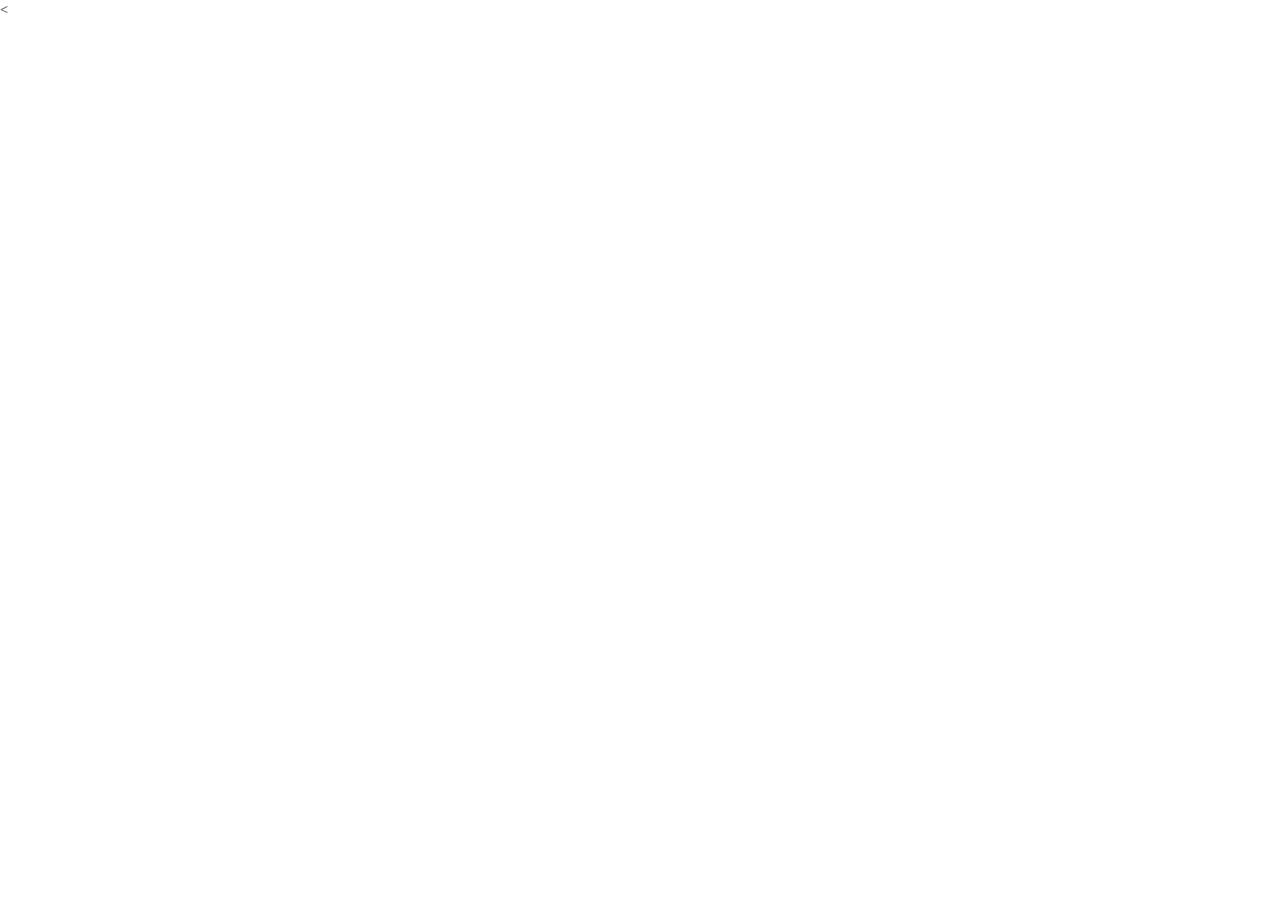
==== index.html @ 33d3eabc "add the initial files and folders" ====
<!DOCTYPE html>
<<html lang="en" ng-app="beats">
  <head>
    <meta charset="UTF-8">
    <title>Beats</title>
    <script src="lib/angular.js"></script>
    <script src="lib/angular-ui-router.js"></script>
    <script src="app.js"></script>
    <script src="controllers/BeatsController.js"></script>

    <link rel="stylesheet" href="css/bootstrap-spacelab.css">
  </head>
  <body>
    <div class="container">
      <div ui-view></div>
    </div>
  </body>
</html>
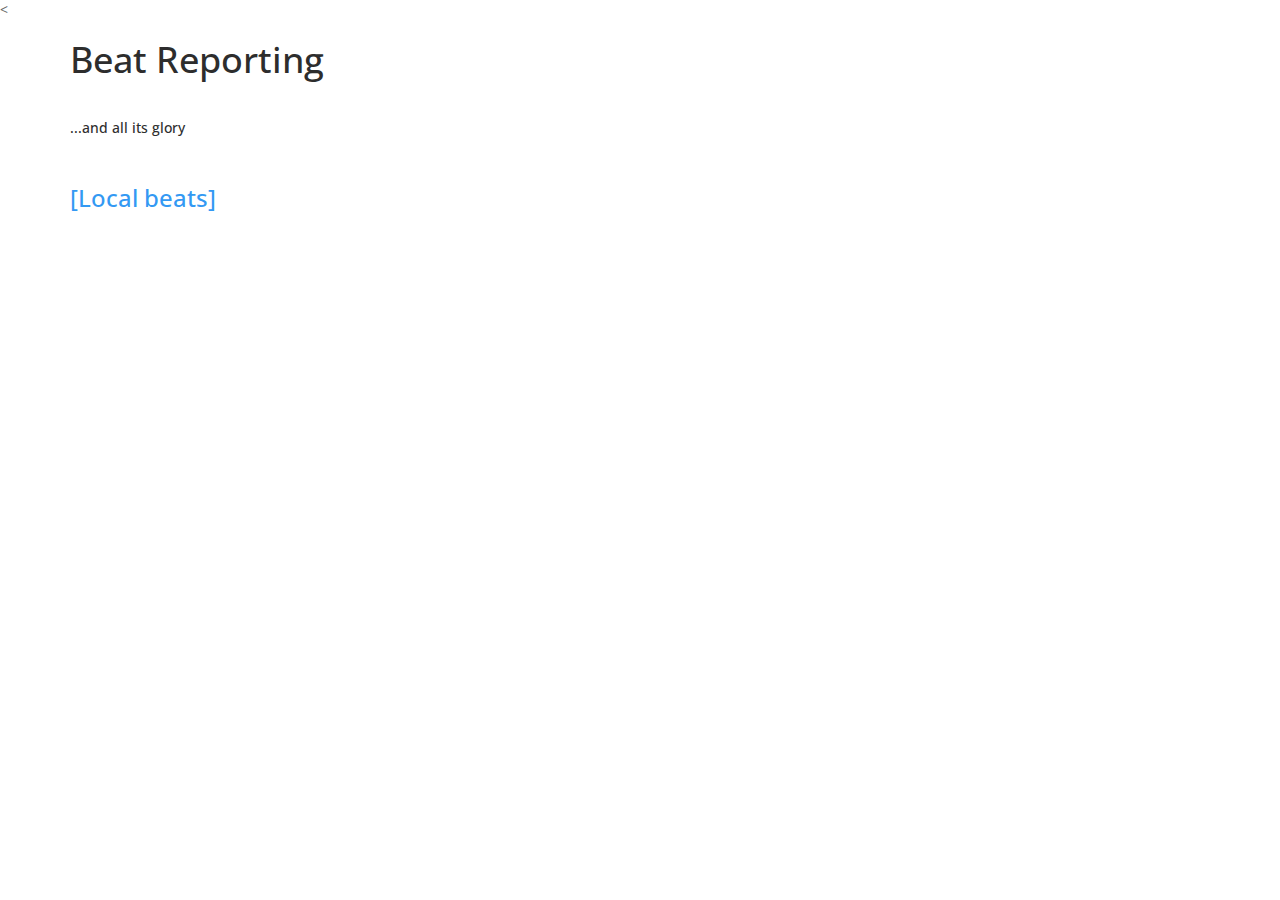
==== commit 44b23ed5: "add home page functionality" ====
--- a/index.html
+++ b/index.html
@@ -1,5 +1,5 @@
 <!DOCTYPE html>
-<<html lang="en" ng-app="beats">
+<<html lang="en" ng-app="beatsNews">
   <head>
     <meta charset="UTF-8">
     <title>Beats</title>
@@ -7,6 +7,7 @@
     <script src="lib/angular-ui-router.js"></script>
     <script src="app.js"></script>
     <script src="controllers/BeatsController.js"></script>
+    <script src="services/BeatsFactory.js"></script>
 
     <link rel="stylesheet" href="css/bootstrap-spacelab.css">
   </head>
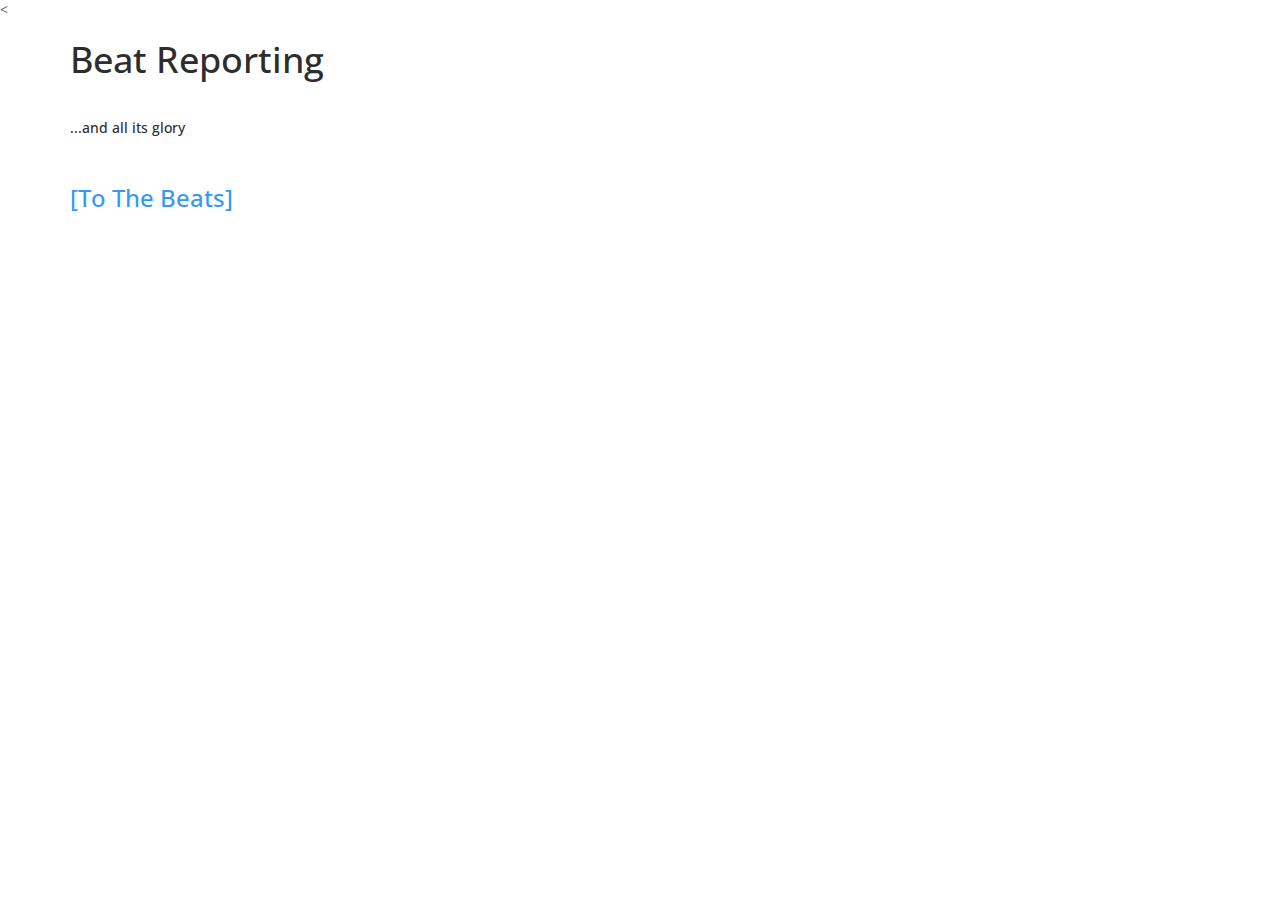
==== commit 7666069b: "add ReporterInfoController, ReporterFactory, and update app.js" ====
--- a/index.html
+++ b/index.html
@@ -7,8 +7,11 @@
     <script src="lib/angular-ui-router.js"></script>
     <script src="app.js"></script>
     <script src="controllers/BeatsController.js"></script>
+    <script src="controllers/ReportersController.js"></script>
+    <script src="controllers/ReporterInfoController.js"></script>
     <script src="services/BeatsFactory.js"></script>
-
+    <script src="services/UtilitiesFactory.js"></script>
+    <script src="services/ReportersFactory.js"></script>
     <link rel="stylesheet" href="css/bootstrap-spacelab.css">
   </head>
   <body>
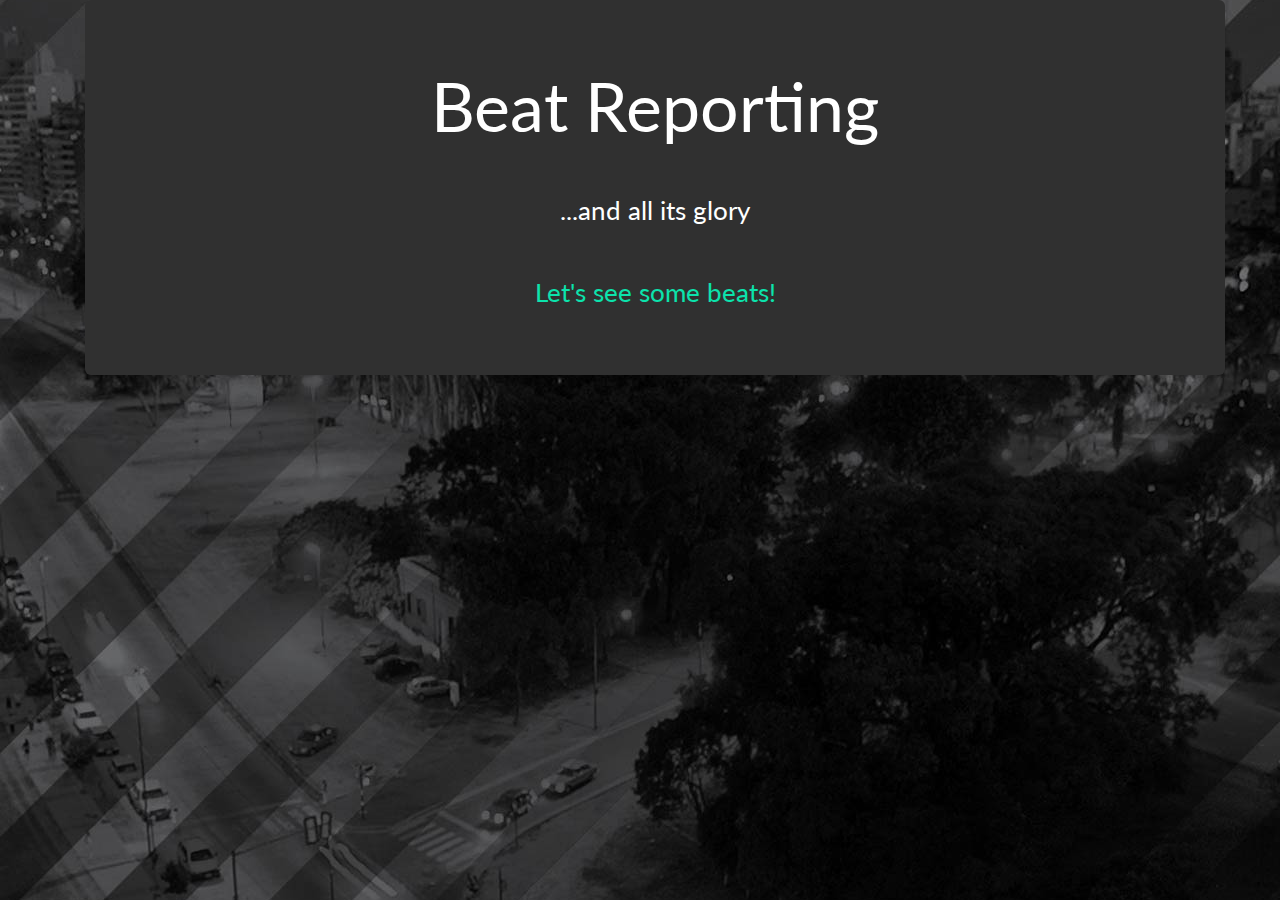
==== commit 7d6ac6b7: "add style and finishing touhes" ====
--- a/index.html
+++ b/index.html
@@ -1,5 +1,5 @@
 <!DOCTYPE html>
-<<html lang="en" ng-app="beatsNews">
+<html lang="en" ng-app="beatsNews">
   <head>
     <meta charset="UTF-8">
     <title>Beats</title>
@@ -12,7 +12,8 @@
     <script src="services/BeatsFactory.js"></script>
     <script src="services/UtilitiesFactory.js"></script>
     <script src="services/ReportersFactory.js"></script>
-    <link rel="stylesheet" href="css/bootstrap-spacelab.css">
+    <link rel="stylesheet" href="css/bootstrap-darkly.css">
+    <link rel="stylesheet" href="css/styles.css">
   </head>
   <body>
     <div class="container">
--- a/css/styles.css
+++ b/css/styles.css
@@ -0,0 +1,10 @@
+.jumbotron h1, .jumbotron h3 {
+  text-align: center;
+}
+
+body {
+    background-image: url("img/news.jpg");
+    background-repeat: no-repeat;
+    background-attachment: fixed;
+    background-position: center;
+}
